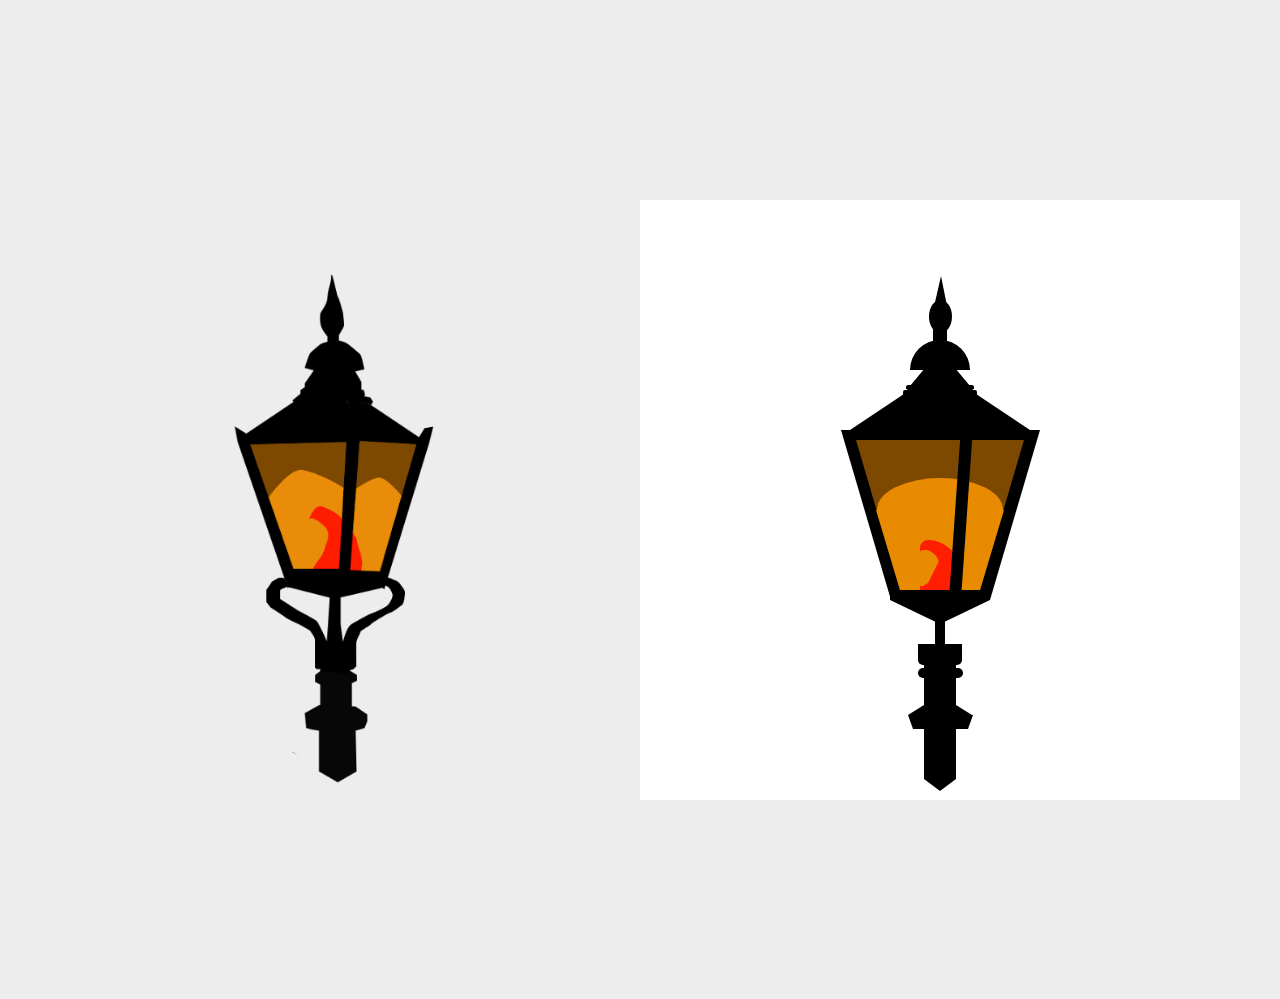
==== index.html @ d9b96a2c "Update" ====
<!DOCTYPE html>
<html>
<head>
<title>Page Title</title>
<link rel="stylesheet" href="style.css">
</head>
<body>
    <img src="Lantern.png" alt="Lantern"/>
    <div class="container">
        <div class="triangle-down center-bottom"></div>
        <div class="pole"></div>
        <div class="s-pole"></div>
        <div class="lantern-black-triangle"></div>
        <div class="lantern-body"></div>
        <div class="lantern-body-left"></div>
        <div class="lantern-body-right"></div>
        <div class="lantern-body-brown"></div>
        <div class="lantern-body-brown-left"></div>
        <div class="lantern-body-brown-right"></div>
        <div class="lantern-body-orange"></div>
        <div class="lantern-body-orange-left"></div>
        <div class="lantern-body-orange-right"></div>
        <div class="oval-orange"></div>
        <div class="flame centered-absolute red"></div>
        <div class="circle-orange"></div>
        <div class="top centered-absolute"></div>
        <div class="trapezoid centered-absolute"></div>
        <div class="bottom-trap centered-absolute"></div>
        <div class="box-mid-pole centered-absolute black"></div>
        <div class="lantern-detail black"></div>
        <div class="top-lantern centered-absolute"></div>
        <div class="semi-circle-top black centered-absolute"></div>
        <div class="box-1-top black centered-absolute"></div>
        <div class="box-2-top black centered-absolute"></div>
        <div class="box-3-top black centered-absolute"></div>
        <div class="box-4-top centered-absolute"></div>
        <div class="box-5-top black centered-absolute"></div>
        <div class="flame-6-tri"></div>
        <div class="flame-7-tri"></div>
        <div class="box-pole-bottom-base centered-absolute black"></div>

    </div>
</body>
</html>
---- style.css ----
* {
	box-sizing: border-box;
}

.centered-absolute {
   position: absolute;
   margin: 0 auto;
   left: 0;
   right: 0;
 }

 .black {
   background: #000000;
 }

 .brown {
   background: #7d4900;
 }

 .orange {
   background: #e88b00;
 }

 .red {
   background: #ff1e00;
 }

body {
	margin: 0;
	height: 999px;
	display: flex;
	align-items: center;
	justify-content: center;
	background: rgba(220,220,220, 0.5);
}

.container {
	background: white;
	display: flex;
	justify-content: center;
	position: relative;
	width: 600px;
	height: 600px;
}

img {
	height: 600px;
	width: 600px;
}

.triangle-up { 
   width: 0; 
   height: 0; 
   border-left: 60px solid transparent;
   border-right: 60px solid transparent;
   border-bottom: 60px solid black;
 }

 .triangle-down { 
   width: 0; 
   height: 0; 
   border-left: 16px solid transparent;
   border-right: 16px solid transparent;
   border-top: 12px solid black;
 }

 .triangle-left { 
   width: 0; 
   height: 0; 
   border-top: 60px solid transparent;
   border-bottom: 60px solid transparent; 
   border-right: 60px solid black; 
 }

 .triangle-right { 
   width: 0; 
   height: 0; 
   border-top: 60px solid transparent;
   border-bottom: 60px solid transparent;
   border-left: 60px solid black;
 }

 .center-bottom {
 	align-self: end;
 	margin-bottom: 9px;
 }

 .pole {
 	position: absolute;
 	top: 463px;
 	left: 300px -0.5*width;
 	background: black;
 	width: 32px;
 	height: 116px;
 }
 .s-pole {
 	position: absolute;
 	top: 420px;
 	left: 300px -0.5*width;
 	background: black;
 	width: 10px;
 	height: 100px;
 }
 .lantern-black-triangle {
 	position: absolute;
 	top: 400px;
 	left: 300px -32px;
 	width: 0; 
    height: 0; 
    border-left: 50px solid transparent;
    border-right: 50px solid transparent;
    border-top: 24px solid black;
 }

 .lantern-body {
 	position: absolute;
 	background: black;
 	top: 230px;
 	left: 300px -0.5*width;
 	width: 100px; 
    height: 170px; 
 }

 .lantern-body-left {
 	position: absolute;
 	top: 230px;
 	left: 201px;
    width: 0; 
    height: 0; 
    border-left: 50px solid transparent;
    border-right: 0px solid transparent;
    border-top: 170px solid black;
 }

  .lantern-body-right {
 	position: absolute;
 	top: 230px;
 	left: 350px;
    width: 0; 
    height: 0; 
    border-left: 0px solid transparent;
    border-right: 50px solid transparent;
    border-top: 170px solid black;
 }

 .lantern-body-brown {
 	position: absolute;
 	background: #7d4900;
 	top: 240px;
 	left: 310px -0.5*width;
 	width: 80px; 
   height: 150px; 
 }

 .lantern-body-brown-left {
 	position: absolute;
 	top: 240px;
 	left: 216px;
    width: 0; 
    height: 0; 
    border-left: 44px solid transparent;
    border-right: 0px solid transparent;
    border-top: 150px solid #7d4900;
 }

 .lantern-body-brown-right {
 	position: absolute;
 	top: 240px;
 	left: 340px;
    width: 0; 
    height: 0; 
    border-left: 0px solid transparent;
    border-right: 44px solid transparent;
    border-top: 150px solid #7d4900;
 }

 .lantern-body-orange {
   position: absolute;
   background: #e88b00;
   top: 310px;
   left: 310px -0.5*width;
   width: 80px; 
   height: 80px;
 }

 .lantern-body-orange-left {
   position: absolute;
   top: 310px;
   left: 236px;
   width: 0; 
   height: 0; 
   border-left: 24px solid transparent;
   border-right: 0px solid transparent;
   border-top: 80px solid #e88b00;
 }

 .lantern-body-orange-right {
   position: absolute;
   top: 310px;
   left: 340px;
   width: 0; 
   height: 0; 
   border-left: 0px solid transparent;
   border-right: 24px solid transparent;
   border-top: 80px solid #e88b00;
 }

 .oval-orange {
    position: absolute;
    background: #e88b00;
    top: 278px;
    left: 237px;
    width: 126px;
    height: 64px;
    border-radius: 64px / 32px;
 }

 .flame {
   top: 340px;
   width: 40px; 
   height: 50px;
   border-radius: 10px 40px 0 0;
 }

 .circle-orange {
   position: absolute;
   background: #e88b00;
   width:30px;
   height: 37px;
   border-radius: 50%;
   top: 350px;
   left: 270px;
 }

 .top {
   width: 0; 
   height: 0; 
   border-left: 90px solid transparent;
   border-right: 90px solid transparent;
   border-bottom: 60px solid black;
   top: 170px;
 }

 .trapezoid {
   border-bottom: 20px solid black;
   border-left: 32px solid transparent;
   border-right: 32px solid transparent;
   height: 0;
   width: 50px;
   top: 495px;
 }

 .bottom-trap {
   border-top: 14px solid black;
   border-left: 5px solid transparent;
   border-right: 5px solid transparent;
   height: 0;
   width: 65px;
   top: 515px;
 }

 .box-mid-pole {
   width: 45px;
   height: 10px;
   top: 468px;
   border-radius: 30px;
 }

 .lantern-detail {
   position: absolute;
   top: 230px;
   left: 315px;
   width: 12px;
   height: 166px;
   transform: rotate(4deg);
 }

 .top-lantern {
   top: 150px;
   width: 0; 
   height: 0; 
   border-left: 50px solid transparent;
   border-right: 50px solid transparent;
   border-bottom: 60px solid black;
 }

 .semi-circle-top {
   height: 30px;
   width: 60px;
   border-radius: 30px 30px 0 0;
   top: 140px;
 }

 .box-1-top {
   width: 68px;
   border-radius: 2px 2px 0 0;
   height:4px;
   top: 185px;
 }

 .box-2-top {
   width: 74px;
   border-radius: 2px 2px 0 0;
   height:4px;
   top: 190px;
 }

.box-3-top {
   width: 14px;
   height: 40px;
   top: 110px;
 } 

 .box-4-top {
   width: 0; 
   height: 0; 
   border-left: 8px solid transparent;
   border-right: 7px solid transparent;
   border-bottom: 35px solid black;
   top: 76px;
 } 

 .box-5-top {
   width: 23px;
   height: 33px;
   top: 100px;
   border-radius:50%;
 } 

 .flame-6-tri {
   position: absolute;
   width: 0; 
   height: 0; 
   border-left: 20px solid transparent;
   border-right: 0px solid transparent;
   border-bottom: 40px solid #ff1e00;
   top: 349px;
   left: 285px;
 }

 .flame-7-tri {
   position: absolute;
   width: 0; 
   height: 0; 
   border-left: 8px solid transparent;
   border-right: 0px solid transparent;
   border-bottom: 5px solid #ff1e00;
   top: 383px;
   left: 280px;
 }

 .box-pole-bottom-base {
   width: 44px;
   height: 21px;
   top: 444px;
   border-radius: 0 0 5px 5px;
 }



/*
  Black: #000000
  Brown: #7d4900
  Orange:#e88b00
  Red:   #ff1e00
*/
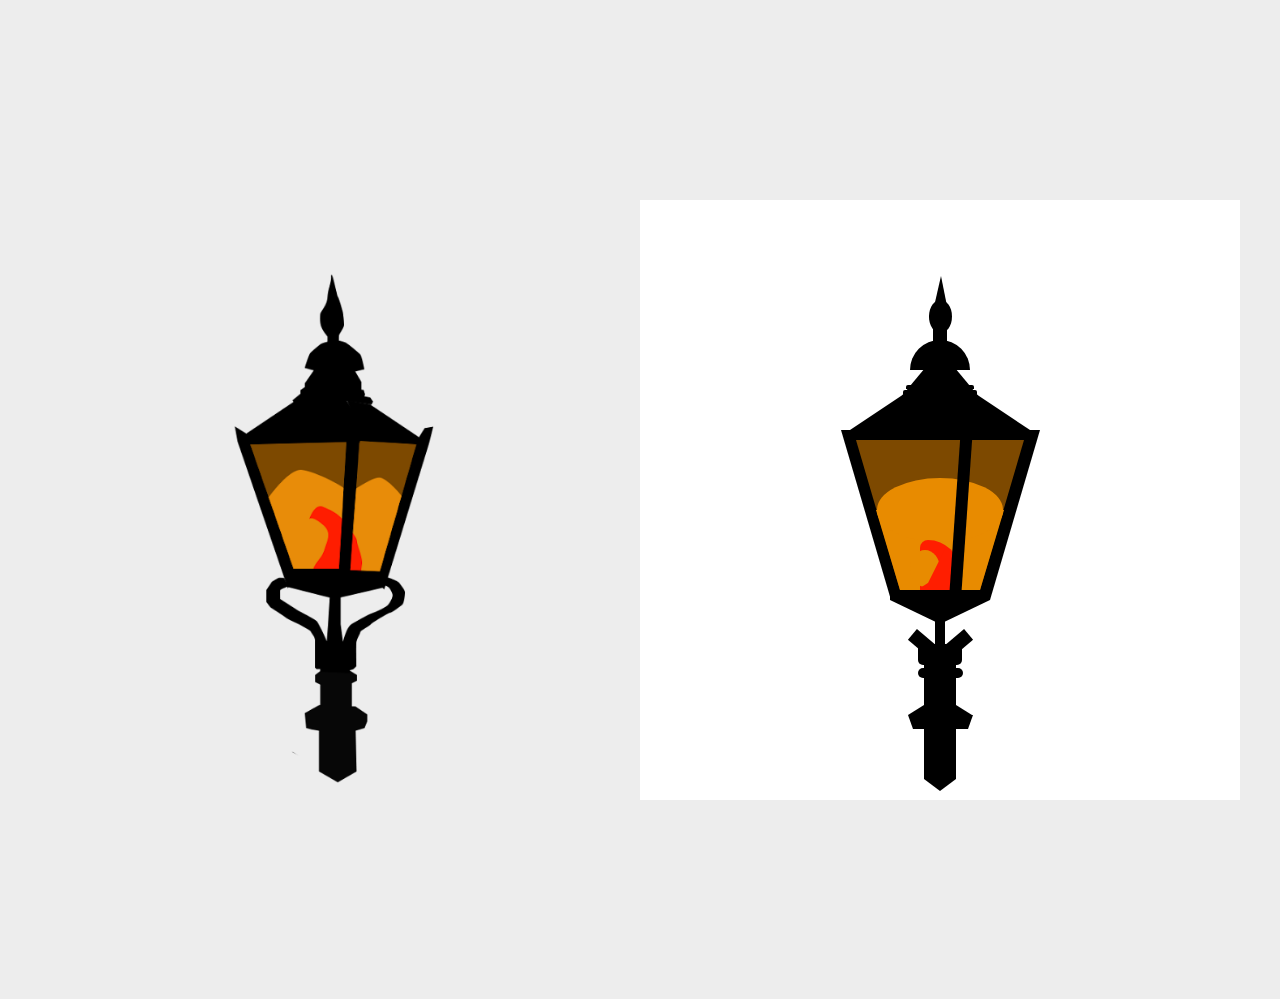
==== commit 8b0bb559: "Update" ====
--- a/index.html
+++ b/index.html
@@ -38,6 +38,8 @@
         <div class="flame-6-tri"></div>
         <div class="flame-7-tri"></div>
         <div class="box-pole-bottom-base centered-absolute black"></div>
+        <div class="support sp-1 black"></div>
+        <div class="support sp-2 black"></div>
 
     </div>
 </body>
--- a/style.css
+++ b/style.css
@@ -356,6 +356,23 @@
    border-radius: 0 0 5px 5px;
  }
 
+ .support {
+   position: absolute;
+   width: 14px;
+   height: 25px;
+   top: 430px;
+ }
+
+ .sp-1 {
+   left: 312px;
+   transform: rotate(50deg);
+ }
+
+ .sp-2 {
+   left: 275px;
+   transform: rotate(-50deg);
+ }
+
 
 
 /*
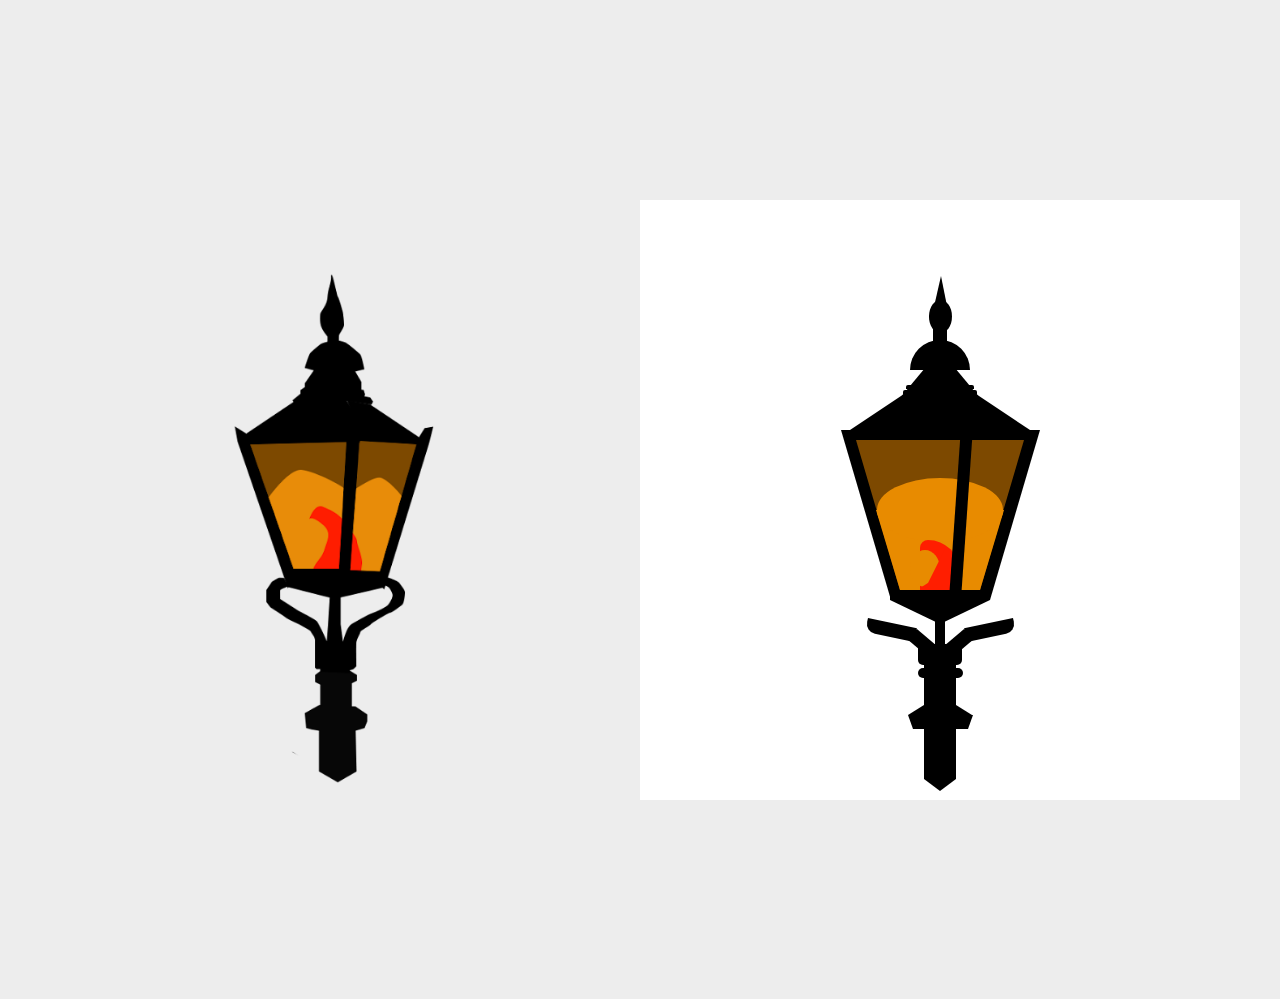
==== commit c462c12a: "Update" ====
--- a/index.html
+++ b/index.html
@@ -40,7 +40,8 @@
         <div class="box-pole-bottom-base centered-absolute black"></div>
         <div class="support sp-1 black"></div>
         <div class="support sp-2 black"></div>
-
+        <div class="sp-3"></div>
+        <div class="sp-4"></div>
     </div>
 </body>
 </html> --- a/style.css
+++ b/style.css
@@ -373,6 +373,27 @@
    transform: rotate(-50deg);
  }
 
+ .sp-3 {
+   position: absolute;
+   width: 14px;
+   height: 50px;
+   top: 405px;
+   left: 244px;
+   background: black;
+   transform: rotate(-78deg);
+   border-radius: 10px 0 0 0;
+ }
+
+ .sp-4 {
+   position: absolute;
+   width: 14px;
+   height: 50px;
+   top: 405px;
+   left: 343px;
+   background: black;
+   transform: rotate(78deg);
+   border-radius: 0 10px 0 0;
+ }
 
 
 /*
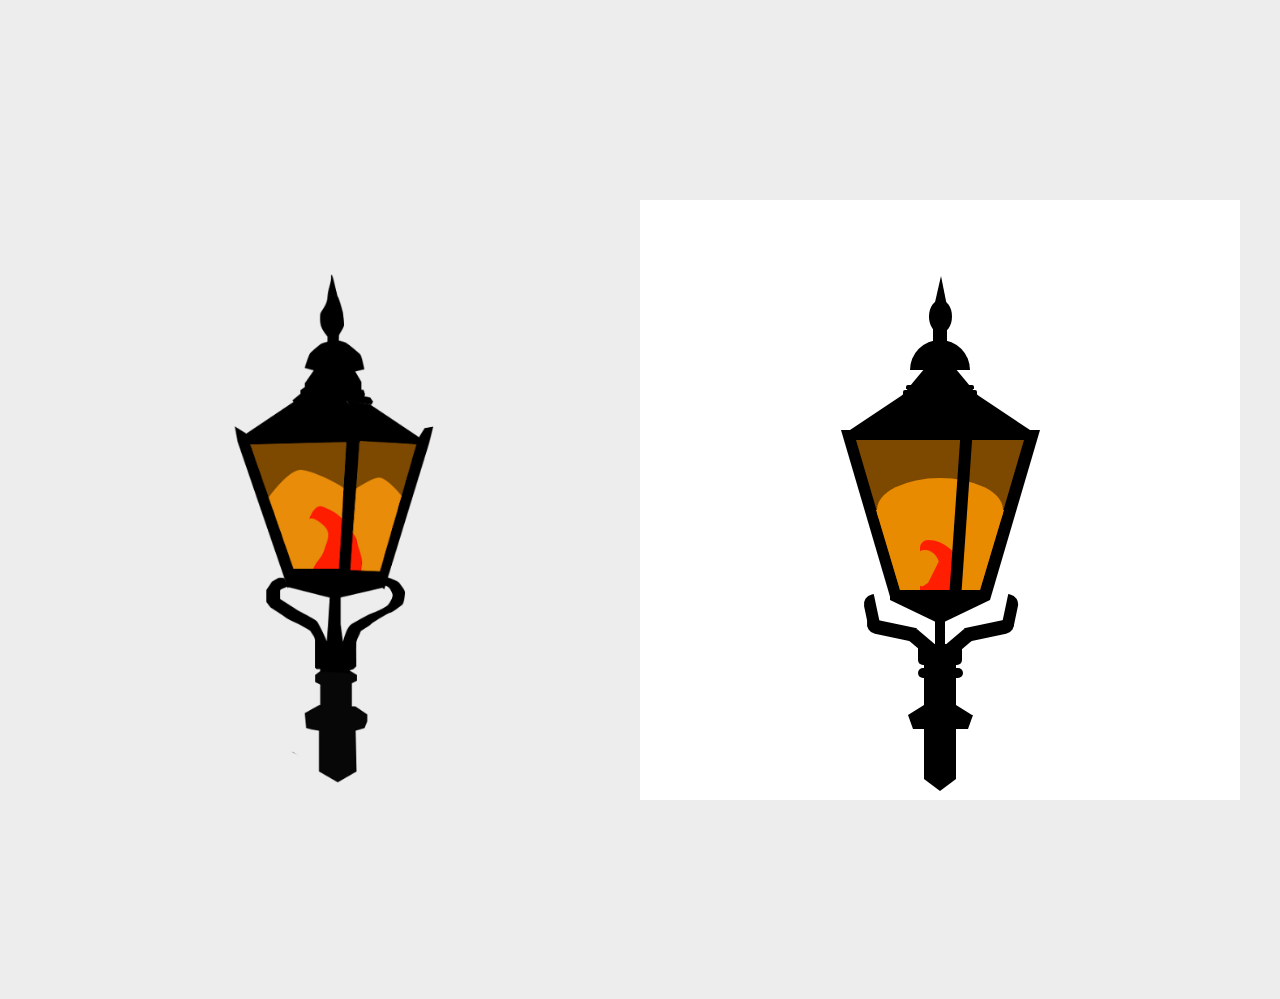
==== commit a9246b17: "Update" ====
--- a/index.html
+++ b/index.html
@@ -42,6 +42,8 @@
         <div class="support sp-2 black"></div>
         <div class="sp-3"></div>
         <div class="sp-4"></div>
+        <div class="sp-5"></div>
+        <div class="sp-6"></div>
     </div>
 </body>
 </html> --- a/style.css
+++ b/style.css
@@ -395,6 +395,28 @@
    border-radius: 0 10px 0 0;
  }
 
+ .sp-5 {
+   position: absolute;
+   width: 12px;
+   height: 30px;
+   top: 395px;
+   left: 365px;
+   background: black;
+   transform: rotate(12deg);
+   border-radius: 0 10px 0 0;
+ }
+
+ .sp-6 {
+   position: absolute;
+   width: 12px;
+   height: 30px;
+   top: 395px;
+   left: 225px;
+   background: black;
+   transform: rotate(-12deg);
+   border-radius: 10px 0 0 0;
+ }
+
 
 /*
   Black: #000000
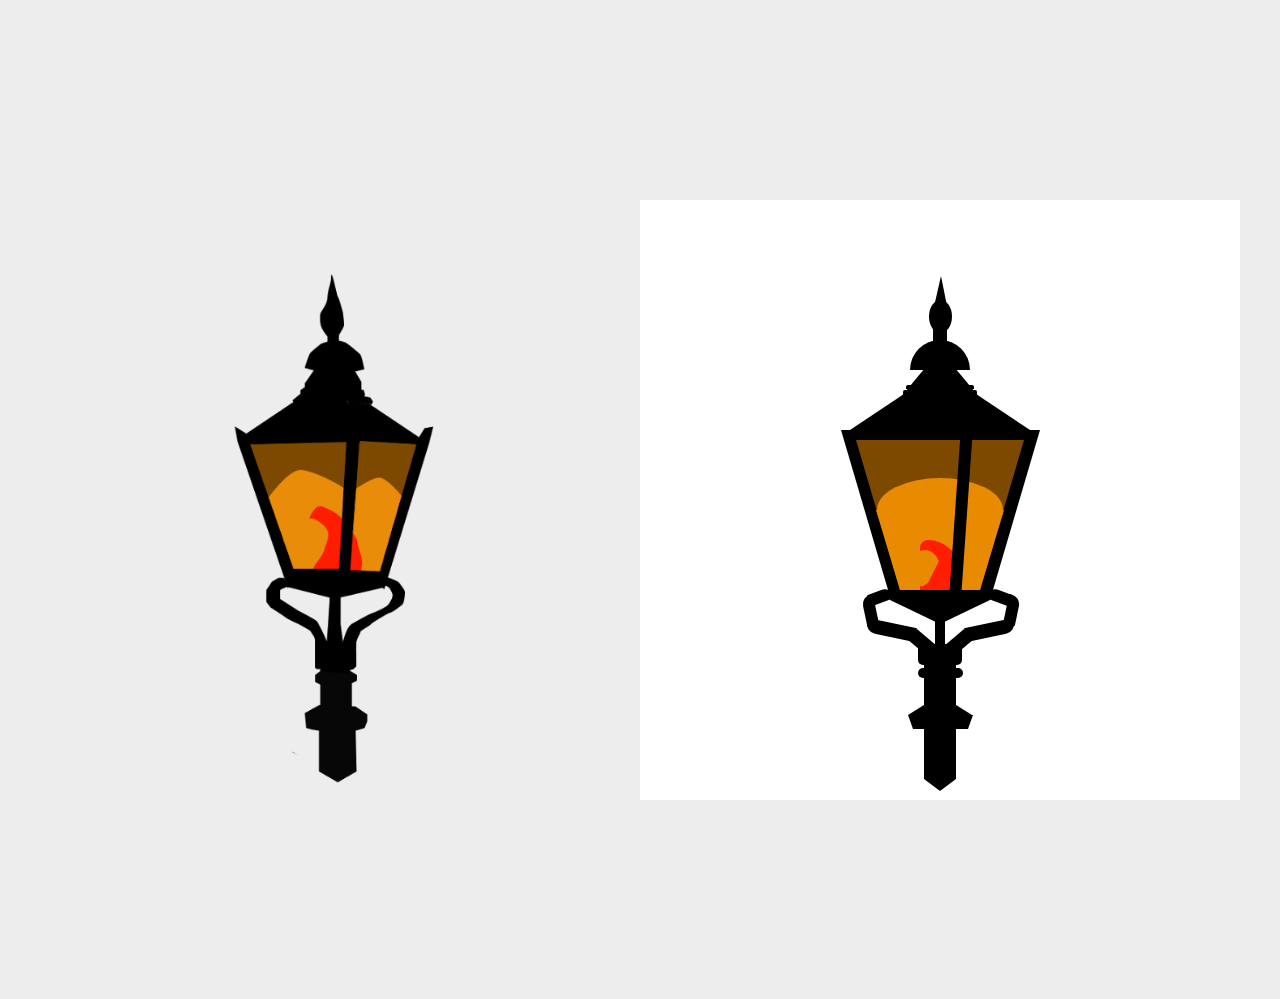
==== commit ef4a4e5c: "Update" ====
--- a/index.html
+++ b/index.html
@@ -40,10 +40,12 @@
         <div class="box-pole-bottom-base centered-absolute black"></div>
         <div class="support sp-1 black"></div>
         <div class="support sp-2 black"></div>
-        <div class="sp-3"></div>
-        <div class="sp-4"></div>
-        <div class="sp-5"></div>
-        <div class="sp-6"></div>
+        <div class="sp-3 black"></div>
+        <div class="sp-4 black"></div>
+        <div class="sp-5 black"></div>
+        <div class="sp-6 black"></div>
+        <div class="sp-7 black"></div>
+        <div class="sp-8 black"></div>
     </div>
 </body>
 </html> --- a/style.css
+++ b/style.css
@@ -379,7 +379,6 @@
    height: 50px;
    top: 405px;
    left: 244px;
-   background: black;
    transform: rotate(-78deg);
    border-radius: 10px 0 0 0;
  }
@@ -390,7 +389,6 @@
    height: 50px;
    top: 405px;
    left: 343px;
-   background: black;
    transform: rotate(78deg);
    border-radius: 0 10px 0 0;
  }
@@ -400,8 +398,7 @@
    width: 12px;
    height: 30px;
    top: 395px;
-   left: 365px;
-   background: black;
+   left: 366px;
    transform: rotate(12deg);
    border-radius: 0 10px 0 0;
  }
@@ -411,10 +408,29 @@
    width: 12px;
    height: 30px;
    top: 395px;
-   left: 225px;
-   background: black;
+   left: 224px;
    transform: rotate(-12deg);
    border-radius: 10px 0 0 0;
+ }
+
+ .sp-7 {
+   position: absolute;
+   width: 12px;
+   height: 25px;
+   top: 384px;
+   left: 235px;
+   transform: rotate(70deg);
+   border-radius: 10px 0 0 0;
+ }
+
+ .sp-8 {
+   position: absolute;
+   width: 12px;
+   height: 25px;
+   top: 384px;
+   left: 353px;
+   transform: rotate(-70deg);
+   border-radius: 0 10px 0 0;
  }
 
 
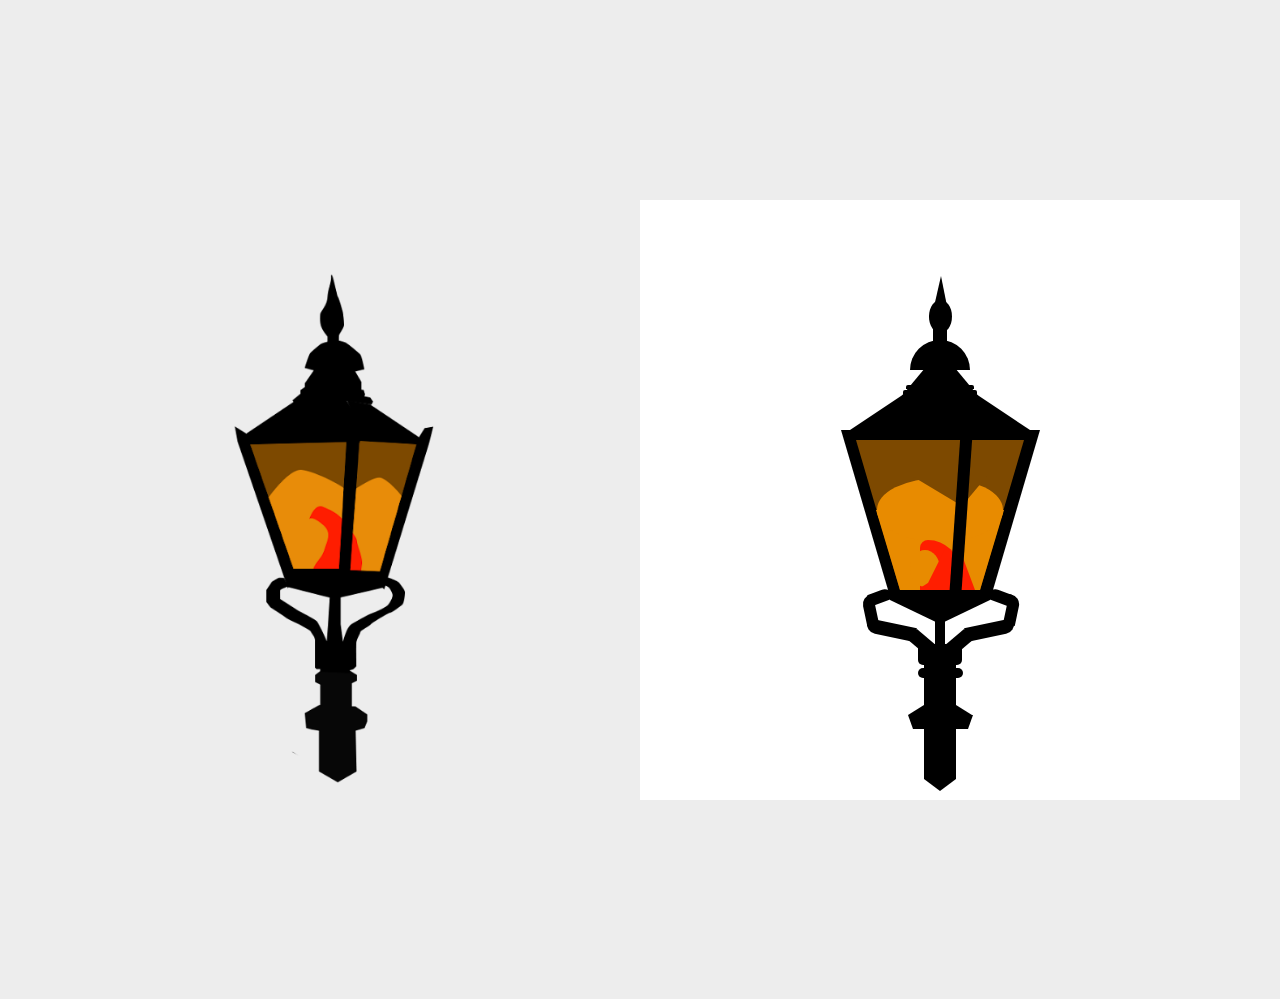
==== commit e1461f03: "Update" ====
--- a/index.html
+++ b/index.html
@@ -27,7 +27,6 @@
         <div class="trapezoid centered-absolute"></div>
         <div class="bottom-trap centered-absolute"></div>
         <div class="box-mid-pole centered-absolute black"></div>
-        <div class="lantern-detail black"></div>
         <div class="top-lantern centered-absolute"></div>
         <div class="semi-circle-top black centered-absolute"></div>
         <div class="box-1-top black centered-absolute"></div>
@@ -46,6 +45,9 @@
         <div class="sp-6 black"></div>
         <div class="sp-7 black"></div>
         <div class="sp-8 black"></div>
+        <div class="tri-down-in"></div>
+        <div class="flame-right"></div>
+        <div class="lantern-detail black"></div>
     </div>
 </body>
 </html> --- a/style.css
+++ b/style.css
@@ -433,6 +433,28 @@
    border-radius: 0 10px 0 0;
  }
 
+ .tri-down-in {
+   position: absolute;
+   top: 276px;
+   left: 272px;
+   width: 0; 
+   height: 0; 
+   border-left: 50px solid transparent;
+   border-right: 25px solid transparent;
+   border-top: 30px solid #7d4900;
+ }
+
+ .flame-right {
+   width: 0; 
+   height: 0; 
+   border-left: 0px solid transparent;
+   border-right: 15px solid transparent;
+   border-bottom: 40px solid #ff1e00;
+   position: absolute;
+   top: 350px;
+   left: 320px;
+ }
+
 
 /*
   Black: #000000
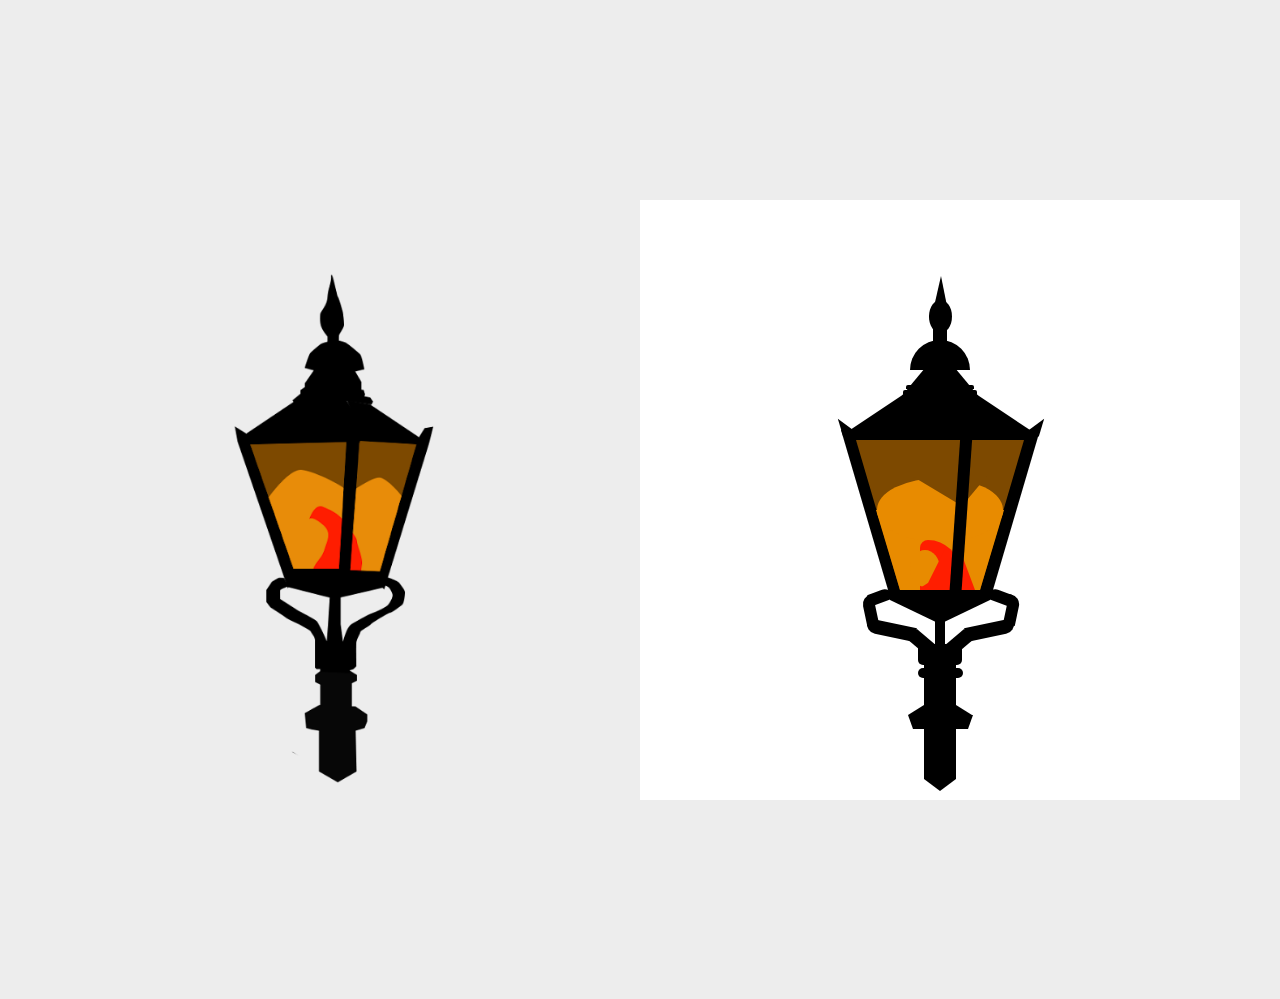
==== commit 9a241133: "Update" ====
--- a/index.html
+++ b/index.html
@@ -48,6 +48,8 @@
         <div class="tri-down-in"></div>
         <div class="flame-right"></div>
         <div class="lantern-detail black"></div>
+        <div class="sm-triangle-detail"></div>
+        <div class="sm-triangle-detail-r"></div>
     </div>
 </body>
 </html> --- a/style.css
+++ b/style.css
@@ -455,6 +455,30 @@
    left: 320px;
  }
 
+ .sm-triangle-detail {
+   position: absolute;
+   top: 217px;
+   left: 197px;
+   width: 0; 
+   height: 0; 
+   border-left: 6px solid transparent;
+   border-right: 6px solid transparent;
+   border-bottom: 18px solid black;
+   transform: rotate(-35deg);
+ }
+
+ .sm-triangle-detail-r {
+   position: absolute;
+   top: 217px;
+   left: 393px;
+   width: 0; 
+   height: 0; 
+   border-left: 6px solid transparent;
+   border-right: 6px solid transparent;
+   border-bottom: 18px solid black;
+   transform: rotate(35deg);
+ }
+
 
 /*
   Black: #000000
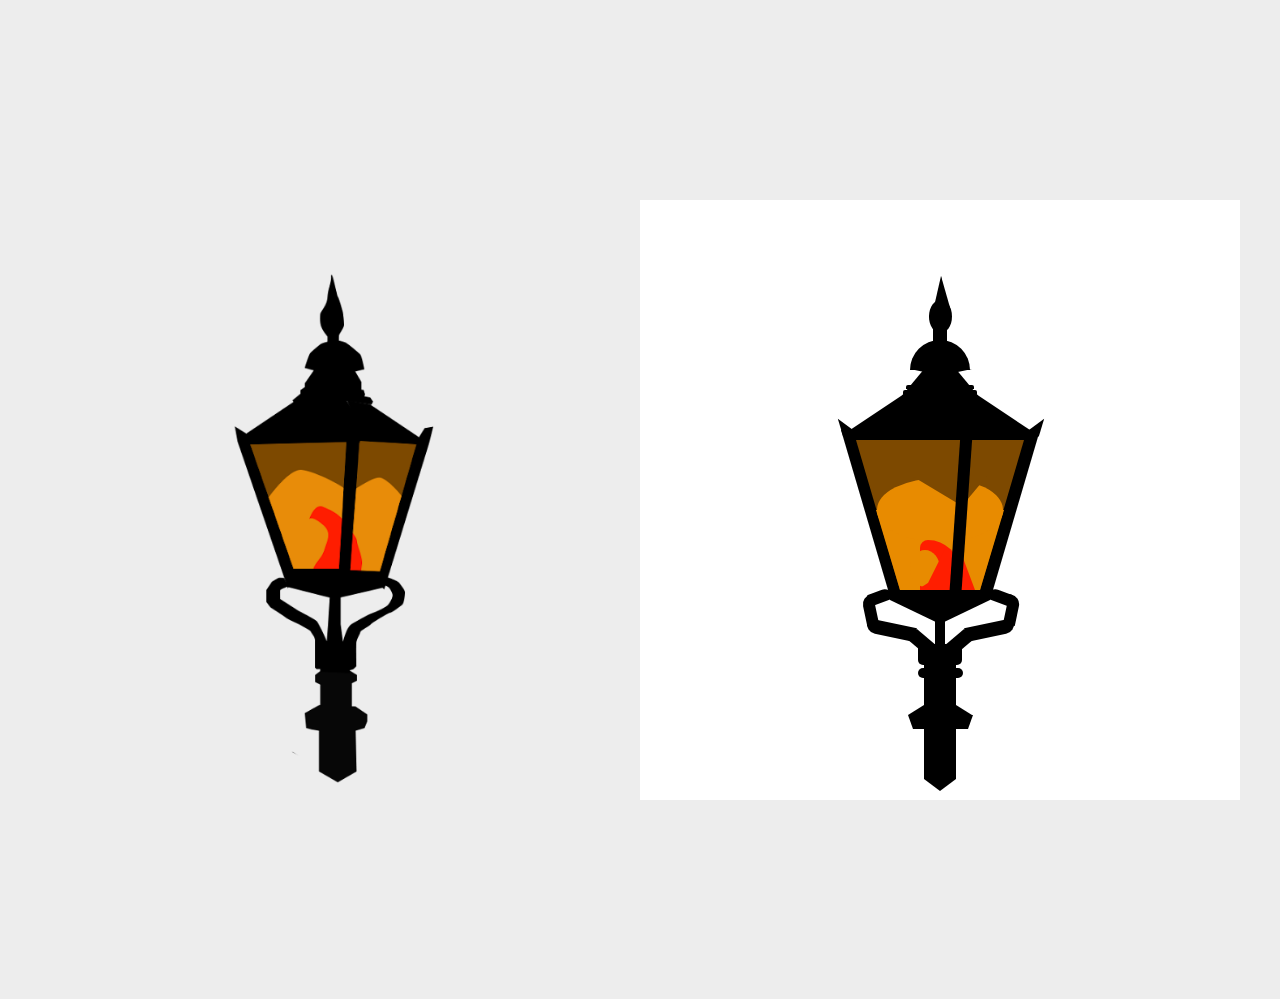
==== commit c9ab1e01: "Update" ====
--- a/index.html
+++ b/index.html
@@ -50,6 +50,9 @@
         <div class="lantern-detail black"></div>
         <div class="sm-triangle-detail"></div>
         <div class="sm-triangle-detail-r"></div>
+        <div class="sm-triangle-detail-top"></div>
+        <div class="sm-triangle-detail-top-r"></div>
+        <div class="sm-triangle-detail-top-r-r"></div>
     </div>
 </body>
 </html> --- a/style.css
+++ b/style.css
@@ -479,6 +479,39 @@
    transform: rotate(35deg);
  }
 
+ .sm-triangle-detail-top { 
+   position: absolute;
+   top: 169px;
+   left: 270px;
+   width: 0; 
+   height: 0; 
+   border-left: 19px solid transparent;
+   border-right: 0 solid transparent;
+   border-top: 4px solid black;
+ }
+
+  .sm-triangle-detail-top-r { 
+   position: absolute;
+   top: 169px;
+   left: 313px;
+   width: 0; 
+   height: 0; 
+   border-left: 0 solid transparent;
+   border-right: 19px solid transparent;
+   border-top: 4px solid black;
+ }
+
+ .sm-triangle-detail-top-r-r { 
+   position: absolute;
+   top: 76px;
+   left: 301px;
+   width: 0; 
+   height: 0; 
+   border-left: 0 solid transparent;
+   border-right: 10px solid transparent;
+   border-bottom: 35px solid black;
+ }
+
 
 /*
   Black: #000000
